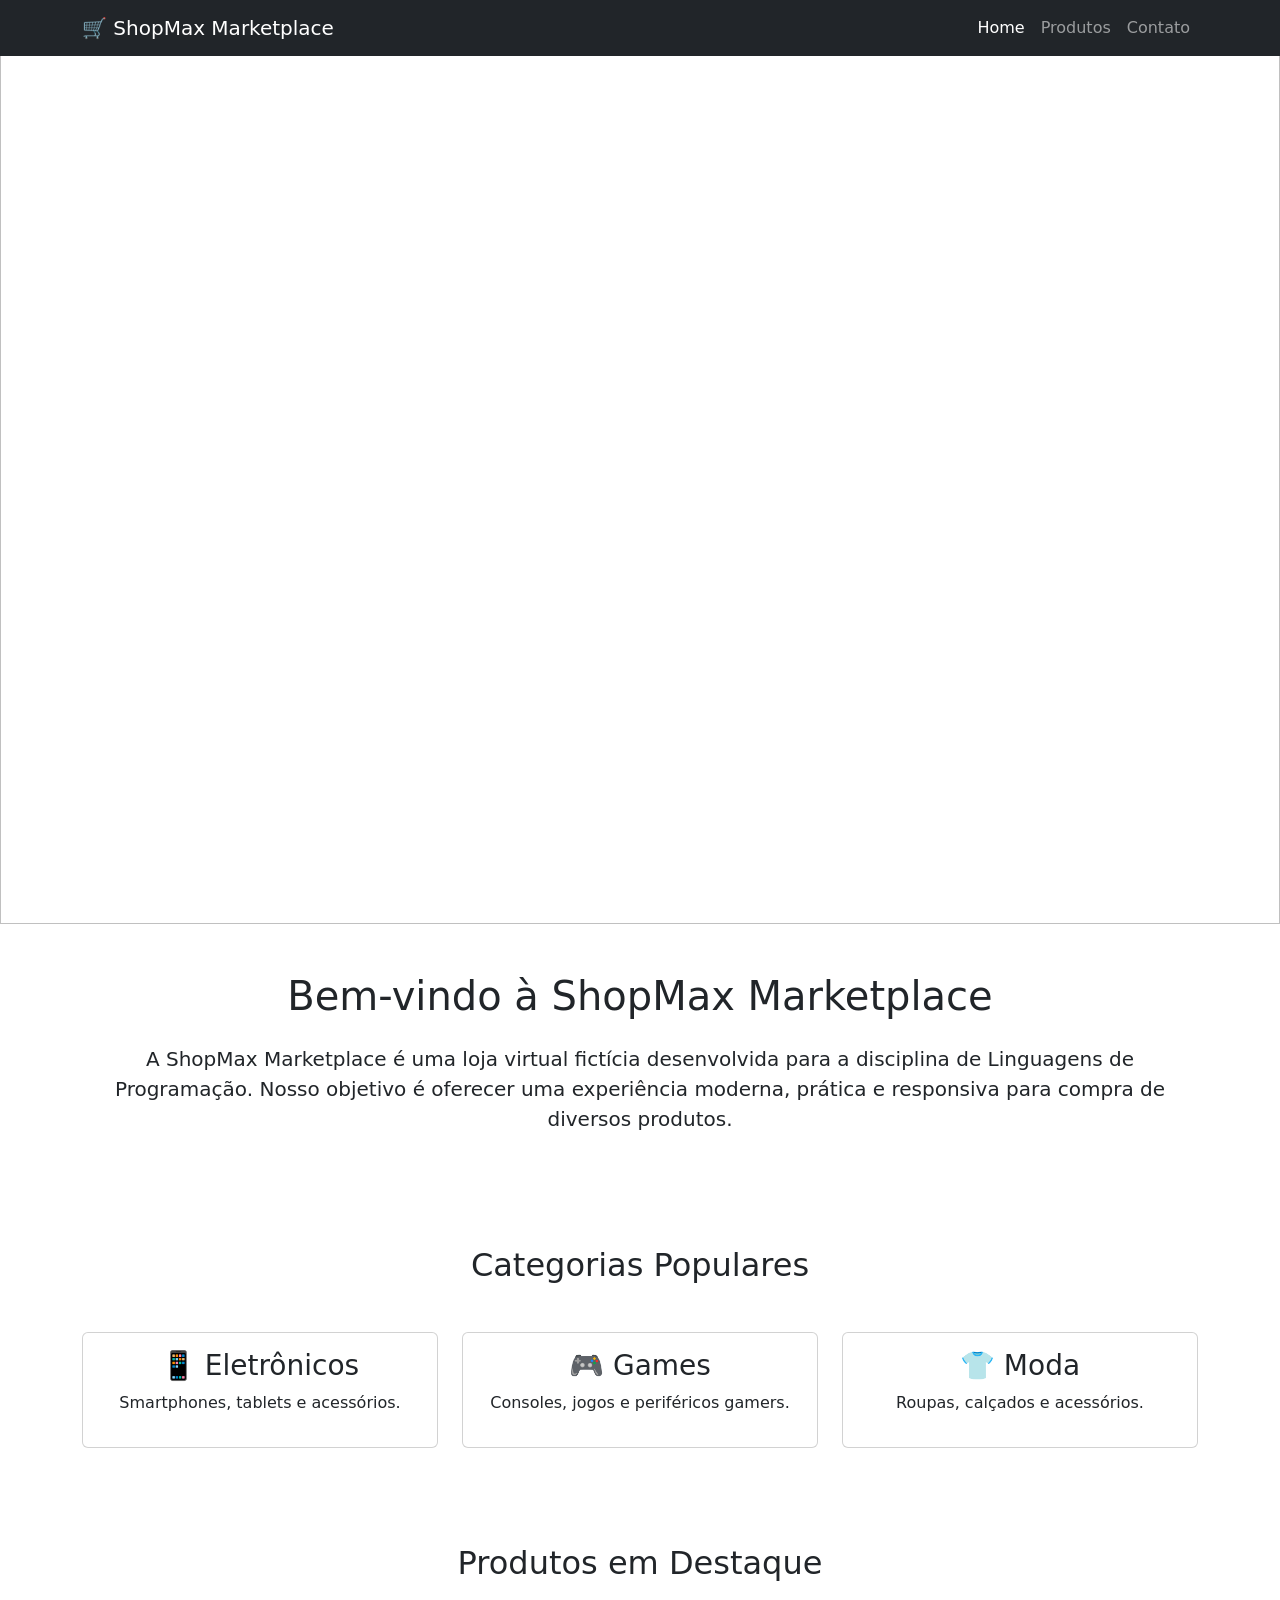
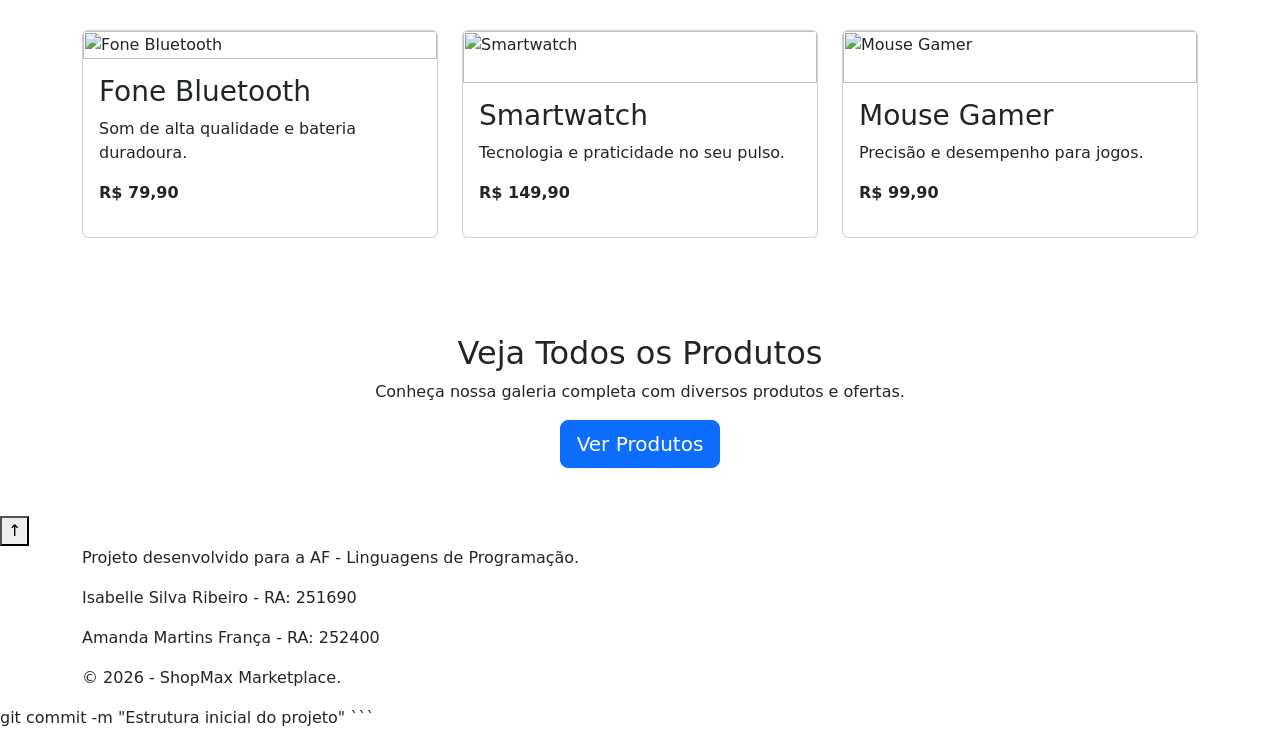
==== index.html @ 16505d4d "Home e galeria criadas" ====
```html
<!--
AF - Avaliação Final - Linguagens de Programação
Tema do Projeto: ShopMax Marketplace
Aluno 1: Isabelle Silva Ribeiro - RA: 251690
Aluno 2: Amanda Martins França - RA: 252400
Professor: Abimael de Oliveira
Data de entrega: 07/06
-->

<!DOCTYPE html>
<html lang="pt-br">

<head>
    <meta charset="UTF-8">
    <meta name="viewport" content="width=device-width, initial-scale=1.0">
    <title>ShopMax Marketplace - Home</title>

    <!-- Bootstrap -->
    <link href="https://cdn.jsdelivr.net/npm/bootstrap@5.3.3/dist/css/bootstrap.min.css" rel="stylesheet">

    <!-- CSS Próprio -->
    <link rel="stylesheet" href="./css/style.css">
</head>

<body>

    <!-- MENU -->
    <header>
        <nav class="navbar navbar-expand-lg navbar-dark bg-dark fixed-top">
            <div class="container">
                <a class="navbar-brand" href="index.html">🛒 ShopMax Marketplace</a>

                <button class="navbar-toggler" type="button" data-bs-toggle="collapse"
                    data-bs-target="#menuPrincipal">
                    <span class="navbar-toggler-icon"></span>
                </button>

                <div class="collapse navbar-collapse" id="menuPrincipal">
                    <ul class="navbar-nav ms-auto">
                        <li class="nav-item">
                            <a class="nav-link active" href="index.html">Home</a>
                        </li>

                        <li class="nav-item">
                            <a class="nav-link" href="galeria.html">Produtos</a>
                        </li>

                        <li class="nav-item">
                            <a class="nav-link" href="contato.html">Contato</a>
                        </li>
                    </ul>
                </div>
            </div>
        </nav>
    </header>

    <main>

        <!-- CARROSSEL -->
        <section class="hero">

            <div id="carouselHome" class="carousel slide" data-bs-ride="carousel">

                <div class="carousel-indicators">
                    <button type="button" data-bs-target="#carouselHome" data-bs-slide-to="0"
                        class="active"></button>

                    <button type="button" data-bs-target="#carouselHome" data-bs-slide-to="1"></button>

                    <button type="button" data-bs-target="#carouselHome" data-bs-slide-to="2"></button>
                </div>

                <div class="carousel-inner">

                    <div class="carousel-item active">
                        <img src="./img/banner1.jpg" class="d-block w-100" alt="Promoções imperdíveis">
                        <div class="carousel-caption">
                            <h2>Grandes Promoções</h2>
                            <p>Descontos especiais em milhares de produtos.</p>
                        </div>
                    </div>

                    <div class="carousel-item">
                        <img src="./img/banner2.jpg" class="d-block w-100" alt="Tecnologia e eletrônicos">
                        <div class="carousel-caption">
                            <h2>Tecnologia para Você</h2>
                            <p>Os melhores eletrônicos com preços incríveis.</p>
                        </div>
                    </div>

                    <div class="carousel-item">
                        <img src="./img/banner3.jpg" class="d-block w-100" alt="Moda e acessórios">
                        <div class="carousel-caption">
                            <h2>Moda e Estilo</h2>
                            <p>Produtos para todos os gostos e estilos.</p>
                        </div>
                    </div>

                </div>

                <button class="carousel-control-prev" type="button" data-bs-target="#carouselHome"
                    data-bs-slide="prev">
                    <span class="carousel-control-prev-icon"></span>
                </button>

                <button class="carousel-control-next" type="button" data-bs-target="#carouselHome"
                    data-bs-slide="next">
                    <span class="carousel-control-next-icon"></span>
                </button>

            </div>

        </section>

        <!-- APRESENTAÇÃO -->
        <section class="container text-center py-5">

            <h1 class="titulo-gradiente mb-4">
                Bem-vindo à ShopMax Marketplace
            </h1>

            <p class="lead">
                A ShopMax Marketplace é uma loja virtual fictícia desenvolvida para a disciplina
                de Linguagens de Programação. Nosso objetivo é oferecer uma experiência moderna,
                prática e responsiva para compra de diversos produtos.
            </p>

        </section>

        <!-- CATEGORIAS -->
        <section class="container py-5">

            <h2 class="text-center mb-5">
                Categorias Populares
            </h2>

            <div class="row g-4">

                <div class="col-md-4">
                    <div class="card text-center h-100">
                        <div class="card-body">
                            <h3>📱 Eletrônicos</h3>
                            <p>Smartphones, tablets e acessórios.</p>
                        </div>
                    </div>
                </div>

                <div class="col-md-4">
                    <div class="card text-center h-100">
                        <div class="card-body">
                            <h3>🎮 Games</h3>
                            <p>Consoles, jogos e periféricos gamers.</p>
                        </div>
                    </div>
                </div>

                <div class="col-md-4">
                    <div class="card text-center h-100">
                        <div class="card-body">
                            <h3>👕 Moda</h3>
                            <p>Roupas, calçados e acessórios.</p>
                        </div>
                    </div>
                </div>

            </div>

        </section>

        <!-- PRODUTOS EM DESTAQUE -->
        <section class="container py-5">

            <h2 class="text-center mb-5">
                Produtos em Destaque
            </h2>

            <div class="row g-4">

                <article class="col-md-4">
                    <div class="card h-100">
                        <img src="./img/produto1.jpg" class="card-img-top" alt="Fone Bluetooth">
                        <div class="card-body">
                            <h3 class="card-title">Fone Bluetooth</h3>
                            <p class="card-text">Som de alta qualidade e bateria duradoura.</p>
                            <p><strong>R$ 79,90</strong></p>
                        </div>
                    </div>
                </article>

                <article class="col-md-4">
                    <div class="card h-100">
                        <img src="./img/produto2.jpg" class="card-img-top" alt="Smartwatch">
                        <div class="card-body">
                            <h3 class="card-title">Smartwatch</h3>
                            <p class="card-text">Tecnologia e praticidade no seu pulso.</p>
                            <p><strong>R$ 149,90</strong></p>
                        </div>
                    </div>
                </article>

                <article class="col-md-4">
                    <div class="card h-100">
                        <img src="./img/produto3.jpg" class="card-img-top" alt="Mouse Gamer">
                        <div class="card-body">
                            <h3 class="card-title">Mouse Gamer</h3>
                            <p class="card-text">Precisão e desempenho para jogos.</p>
                            <p><strong>R$ 99,90</strong></p>
                        </div>
                    </div>
                </article>

            </div>

        </section>

        <!-- CHAMADA PARA GALERIA -->
        <section class="container text-center py-5">

            <h2>Veja Todos os Produtos</h2>

            <p>
                Conheça nossa galeria completa com diversos produtos e ofertas.
            </p>

            <a href="galeria.html" class="btn btn-primary btn-lg">
                Ver Produtos
            </a>

        </section>

    </main>

    <!-- BOTÃO TOPO -->
    <button id="btnTopo" class="btn-topo">
        ↑
    </button>

    <!-- RODAPÉ -->
    <footer class="rodape">

        <div class="container">

            <p>
                Projeto desenvolvido para a AF - Linguagens de Programação.
            </p>

            <p>
                Isabelle Silva Ribeiro - RA: 251690
            </p>

            <p>
                Amanda Martins França - RA: 252400
            </p>

            <p>
                © 2026 - ShopMax Marketplace.
            </p>

        </div>

    </footer>

    <!-- Bootstrap JS -->
    <script src="https://cdn.jsdelivr.net/npm/bootstrap@5.3.3/dist/js/bootstrap.bundle.min.js"></script>

    <!-- JS Próprio -->git commit -m "Estrutura inicial do projeto"
    <script src="./js/script.js"></script>

</body>

</html>
```
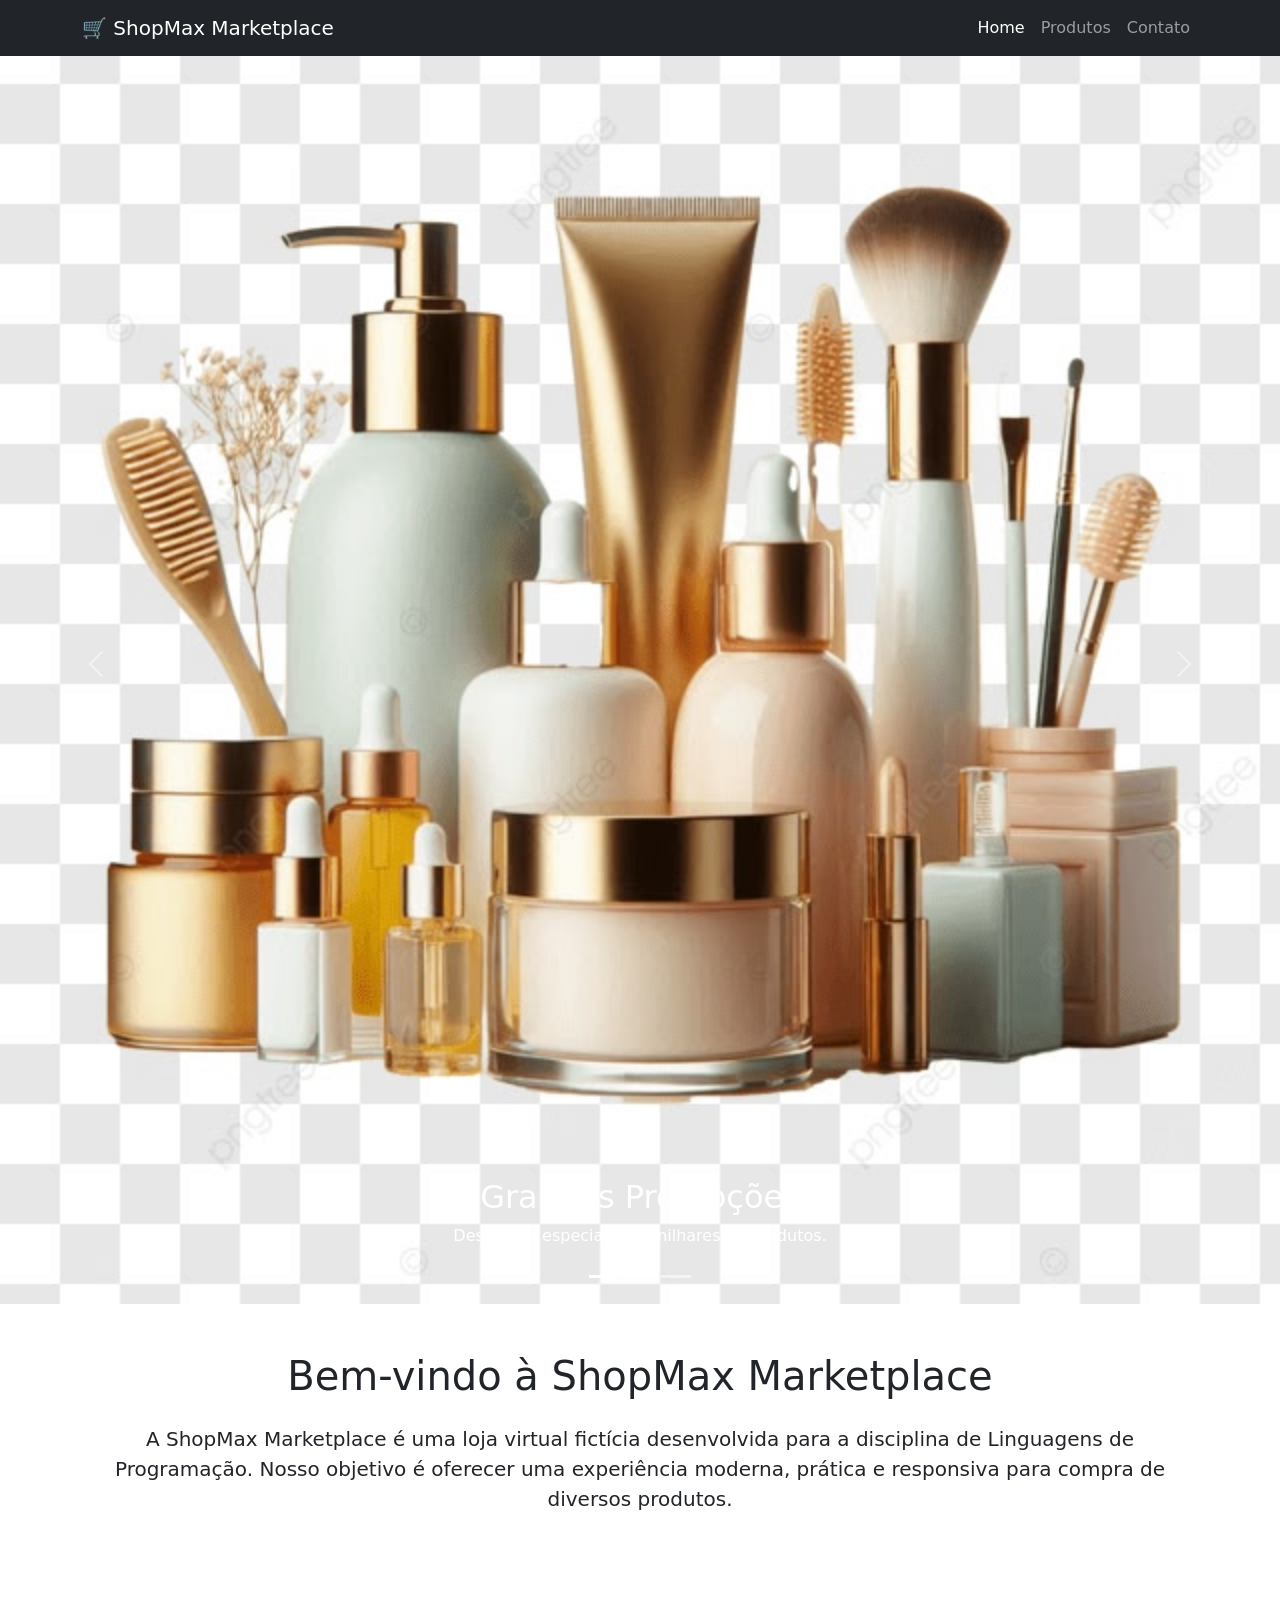
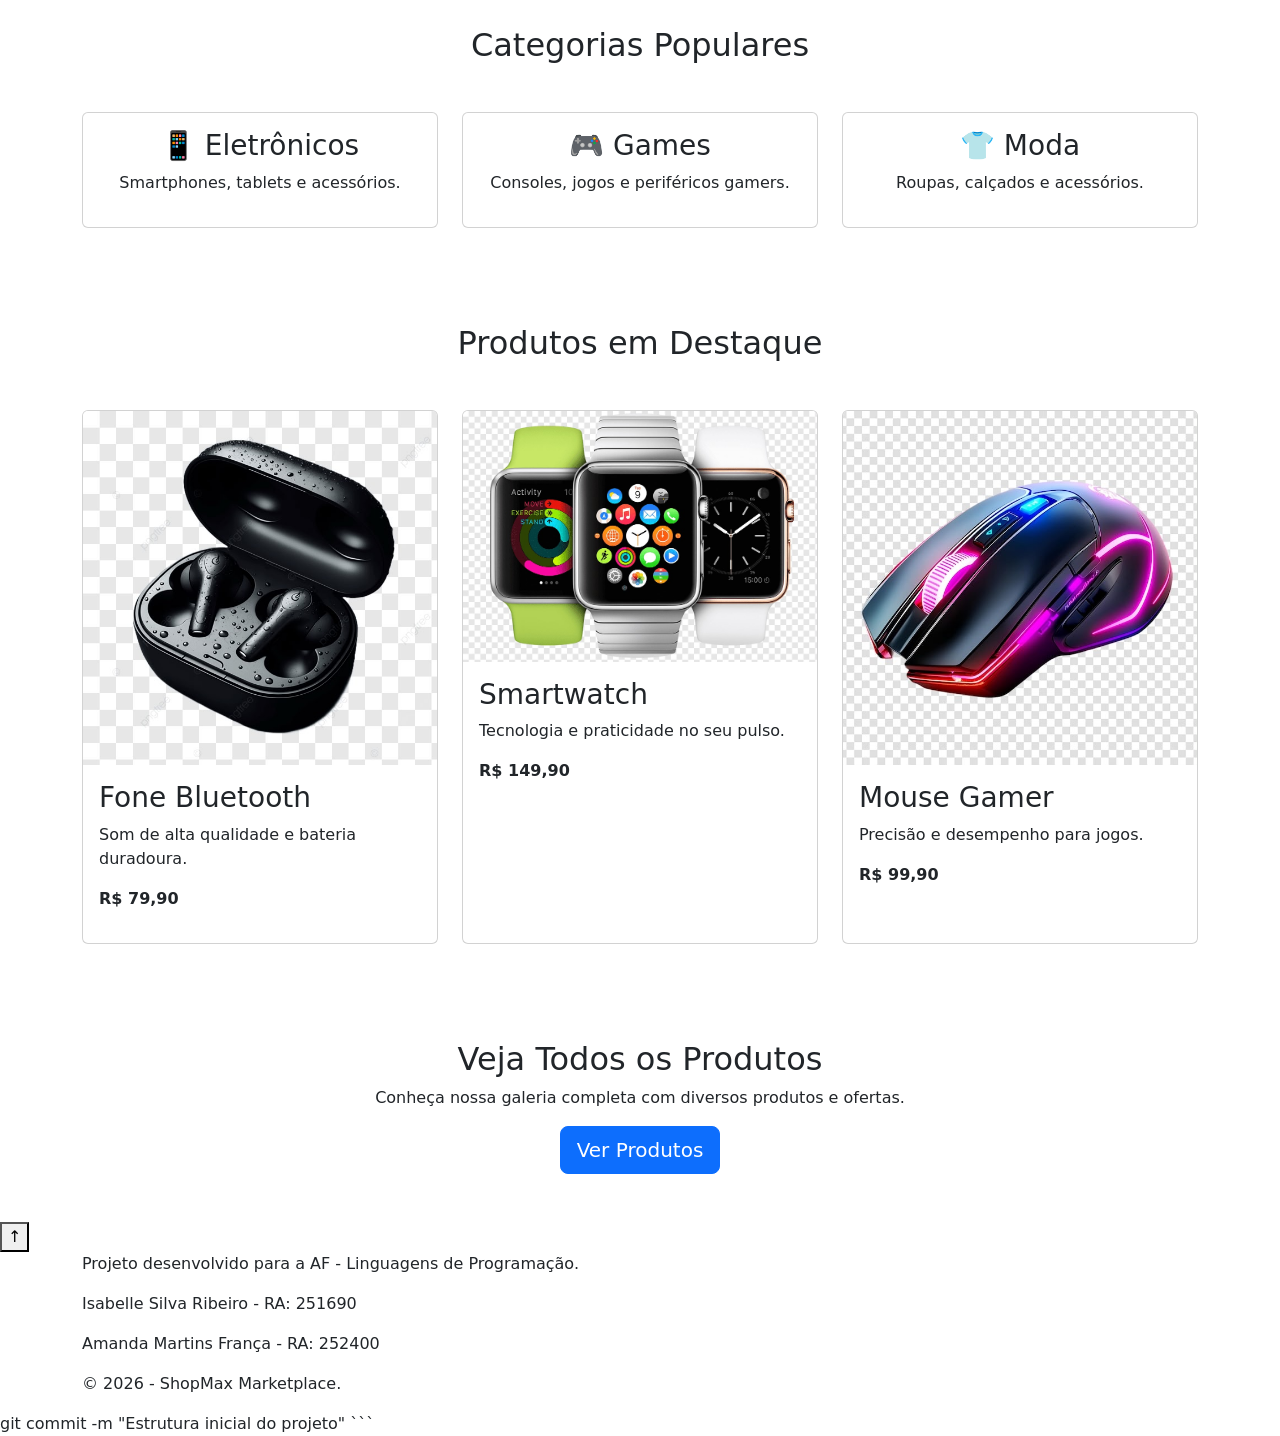
==== commit 54c23017: "Galeria completa com produtos e imagens" ====
--- a/index.html
+++ b/index.html
@@ -74,7 +74,7 @@
                 <div class="carousel-inner">
 
                     <div class="carousel-item active">
-                        <img src="./img/banner1.jpg" class="d-block w-100" alt="Promoções imperdíveis">
+                        <img src="./img/banner1.jpeg" class="d-block w-100" alt="Promoções imperdíveis">
                         <div class="carousel-caption">
                             <h2>Grandes Promoções</h2>
                             <p>Descontos especiais em milhares de produtos.</p>
@@ -82,7 +82,7 @@
                     </div>
 
                     <div class="carousel-item">
-                        <img src="./img/banner2.jpg" class="d-block w-100" alt="Tecnologia e eletrônicos">
+                        <img src="./img/banner2.jpeg" class="d-block w-100" alt="Tecnologia e eletrônicos">
                         <div class="carousel-caption">
                             <h2>Tecnologia para Você</h2>
                             <p>Os melhores eletrônicos com preços incríveis.</p>
@@ -90,7 +90,7 @@
                     </div>
 
                     <div class="carousel-item">
-                        <img src="./img/banner3.jpg" class="d-block w-100" alt="Moda e acessórios">
+                        <img src="./img/banner3.jpeg" class="d-block w-100" alt="Moda e acessórios">
                         <div class="carousel-caption">
                             <h2>Moda e Estilo</h2>
                             <p>Produtos para todos os gostos e estilos.</p>
@@ -179,7 +179,7 @@
 
                 <article class="col-md-4">
                     <div class="card h-100">
-                        <img src="./img/produto1.jpg" class="card-img-top" alt="Fone Bluetooth">
+                        <img src="./img/produto1.jpeg" class="card-img-top" alt="Fone Bluetooth">
                         <div class="card-body">
                             <h3 class="card-title">Fone Bluetooth</h3>
                             <p class="card-text">Som de alta qualidade e bateria duradoura.</p>
@@ -190,7 +190,7 @@
 
                 <article class="col-md-4">
                     <div class="card h-100">
-                        <img src="./img/produto2.jpg" class="card-img-top" alt="Smartwatch">
+                        <img src="./img/produto2.jpeg" class="card-img-top" alt="Smartwatch">
                         <div class="card-body">
                             <h3 class="card-title">Smartwatch</h3>
                             <p class="card-text">Tecnologia e praticidade no seu pulso.</p>
@@ -201,7 +201,7 @@
 
                 <article class="col-md-4">
                     <div class="card h-100">
-                        <img src="./img/produto3.jpg" class="card-img-top" alt="Mouse Gamer">
+                        <img src="./img/produto3.jpeg" class="card-img-top" alt="Mouse Gamer">
                         <div class="card-body">
                             <h3 class="card-title">Mouse Gamer</h3>
                             <p class="card-text">Precisão e desempenho para jogos.</p>
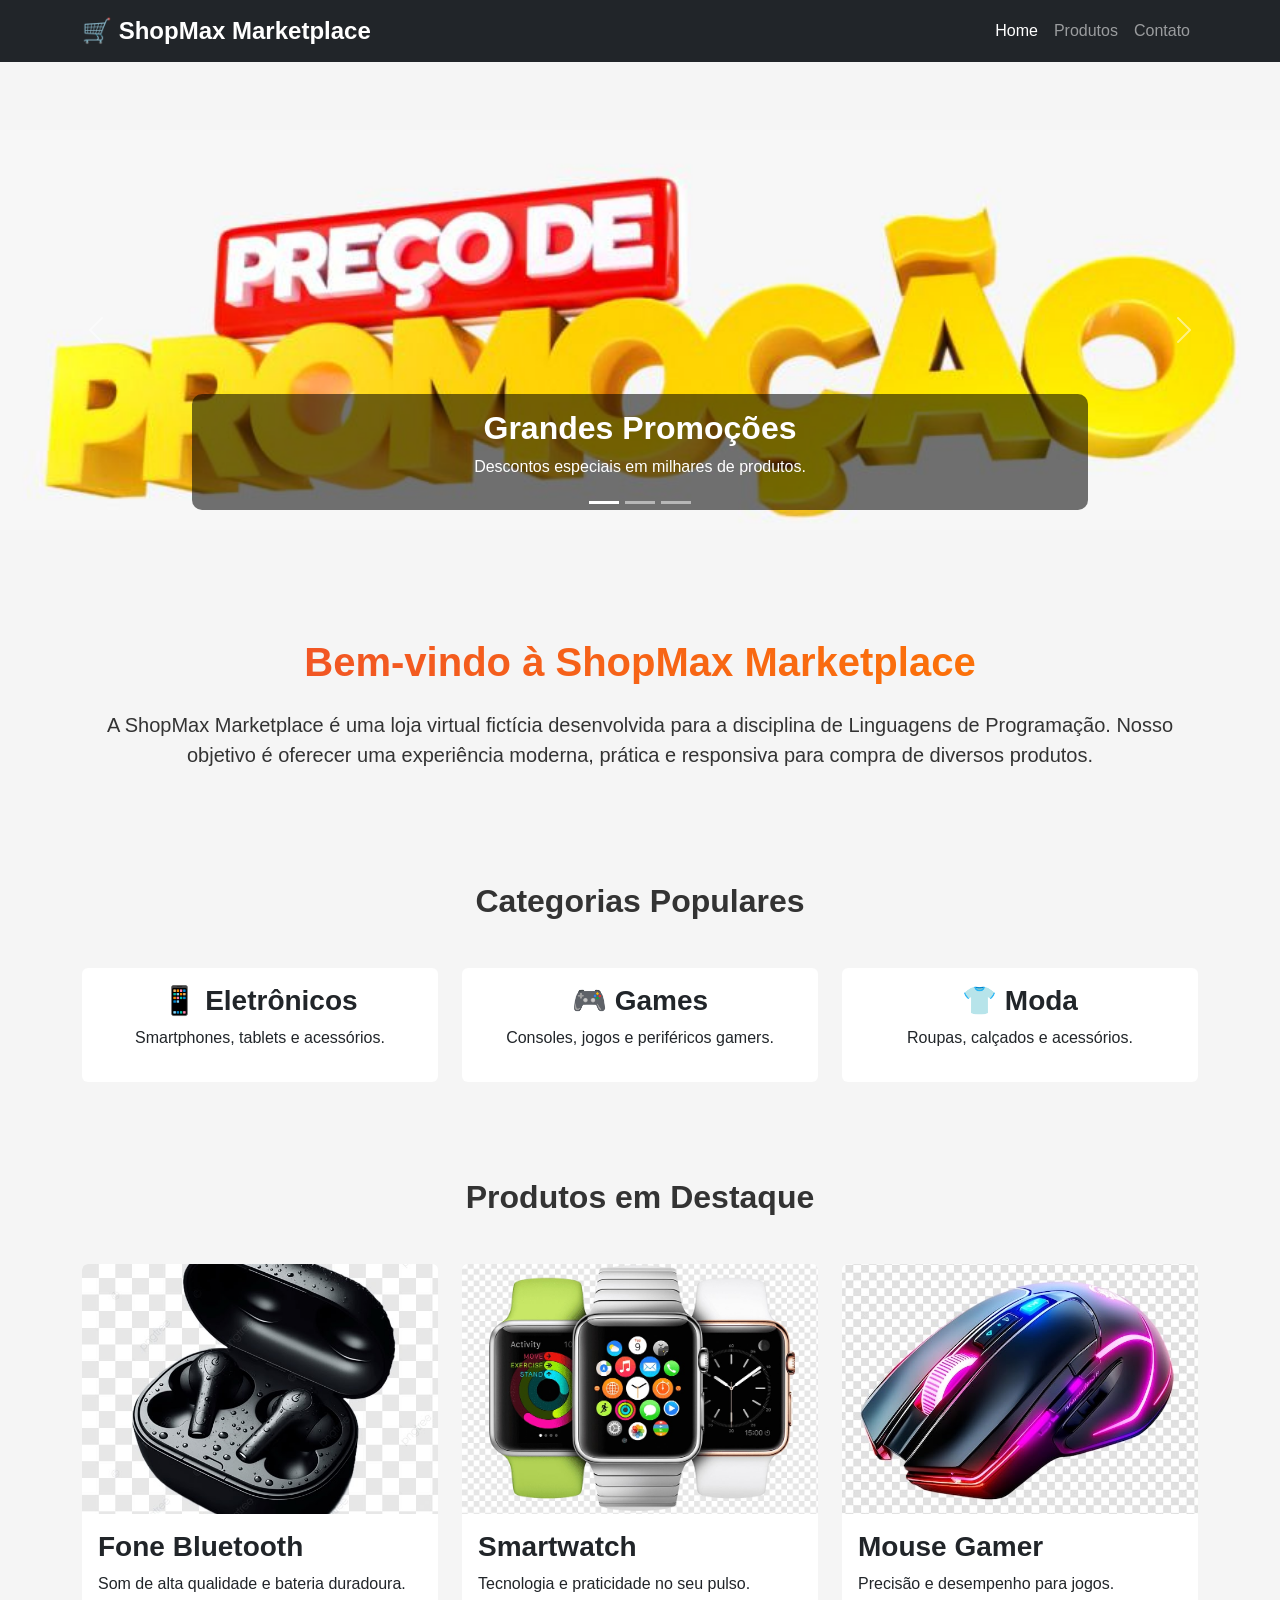
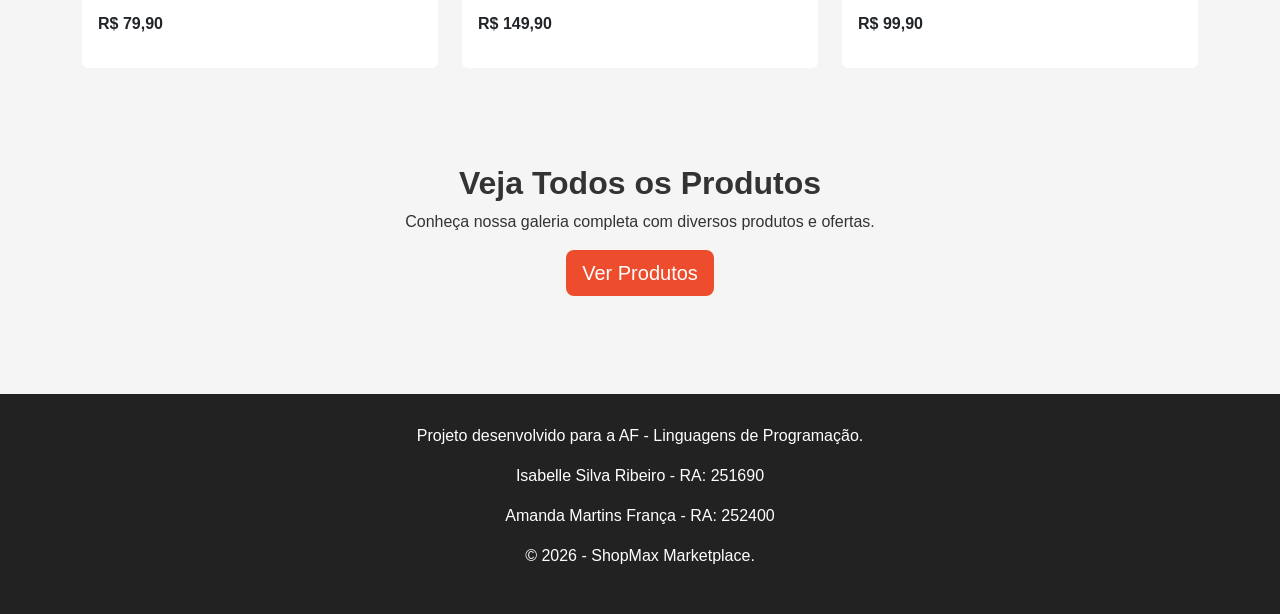
==== commit 186e88b5: "CSS final e responsividade" ====
--- a/index.html
+++ b/index.html
@@ -1,4 +1,3 @@
-```html
 <!--
 AF - Avaliação Final - Linguagens de Programação
 Tema do Projeto: ShopMax Marketplace
@@ -31,8 +30,7 @@
             <div class="container">
                 <a class="navbar-brand" href="index.html">🛒 ShopMax Marketplace</a>
 
-                <button class="navbar-toggler" type="button" data-bs-toggle="collapse"
-                    data-bs-target="#menuPrincipal">
+                <button class="navbar-toggler" type="button" data-bs-toggle="collapse" data-bs-target="#menuPrincipal">
                     <span class="navbar-toggler-icon"></span>
                 </button>
 
@@ -63,8 +61,7 @@
             <div id="carouselHome" class="carousel slide" data-bs-ride="carousel">
 
                 <div class="carousel-indicators">
-                    <button type="button" data-bs-target="#carouselHome" data-bs-slide-to="0"
-                        class="active"></button>
+                    <button type="button" data-bs-target="#carouselHome" data-bs-slide-to="0" class="active"></button>
 
                     <button type="button" data-bs-target="#carouselHome" data-bs-slide-to="1"></button>
 
@@ -99,13 +96,11 @@
 
                 </div>
 
-                <button class="carousel-control-prev" type="button" data-bs-target="#carouselHome"
-                    data-bs-slide="prev">
+                <button class="carousel-control-prev" type="button" data-bs-target="#carouselHome" data-bs-slide="prev">
                     <span class="carousel-control-prev-icon"></span>
                 </button>
 
-                <button class="carousel-control-next" type="button" data-bs-target="#carouselHome"
-                    data-bs-slide="next">
+                <button class="carousel-control-next" type="button" data-bs-target="#carouselHome" data-bs-slide="next">
                     <span class="carousel-control-next-icon"></span>
                 </button>
 
@@ -264,10 +259,9 @@
     <!-- Bootstrap JS -->
     <script src="https://cdn.jsdelivr.net/npm/bootstrap@5.3.3/dist/js/bootstrap.bundle.min.js"></script>
 
-    <!-- JS Próprio -->git commit -m "Estrutura inicial do projeto"
+    <!-- JS Próprio -->
     <script src="./js/script.js"></script>
 
 </body>
 
-</html>
-```
+</html>
--- a/css/style.css
+++ b/css/style.css
@@ -0,0 +1,230 @@
+/*
+AF - Avaliação Final - Linguagens de Programação
+Tema do Projeto: ShopMax Marketplace
+Aluno 1: Isabelle Silva Ribeiro - RA: 251690
+Aluno 2: Amanda Martins França - RA: 252400
+Professor: Abimael de Oliveira
+Data de entrega: 07/06
+*/
+
+:root {
+    --cor-primaria: #ee4d2d;
+    --cor-secundaria: #222;
+    --cor-clara: #f5f5f5;
+    --cor-branca: #ffffff;
+}
+
+* {
+    margin: 0;
+    padding: 0;
+    box-sizing: border-box;
+}
+
+body {
+    font-family: Arial, Helvetica, sans-serif;
+    background: var(--cor-clara);
+    color: #333;
+    padding-top: 70px;
+}
+
+img {
+    max-width: 100%;
+    display: block;
+}
+
+section {
+    padding: 60px 0;
+}
+
+/* =========================
+   NAVBAR
+========================= */
+
+.navbar-brand {
+    font-weight: bold;
+    font-size: 1.5rem;
+}
+
+/* =========================
+   TÍTULOS
+========================= */
+
+h1,
+h2,
+h3 {
+    font-weight: bold;
+}
+
+.titulo-gradiente {
+    background: linear-gradient(90deg, #ee4d2d, #ff7a00);
+    -webkit-background-clip: text;
+    -webkit-text-fill-color: transparent;
+}
+
+/* =========================
+   CARROSSEL HOME
+========================= */
+
+.carousel-item img {
+    width: 100%;
+    height: 400px;
+    object-fit: cover;
+}
+
+.carousel-caption {
+    background: rgba(0, 0, 0, 0.55);
+    padding: 15px;
+    border-radius: 10px;
+}
+
+/* =========================
+   CARDS E PRODUTOS
+========================= */
+
+.card {
+    border: none;
+    overflow: hidden;
+    transition: all 0.3s ease;
+    animation: aparecer 0.7s ease;
+}
+
+.card:hover {
+    transform: translateY(-8px);
+    box-shadow: 0 8px 20px rgba(0, 0, 0, 0.2);
+}
+
+.card-img-top {
+    width: 100%;
+    height: 250px;
+    object-fit: cover;
+    transition: transform 0.4s ease;
+}
+
+.card-img-top:hover {
+    transform: scale(1.05);
+}
+
+/* =========================
+   BOTÕES
+========================= */
+
+.btn-primary {
+    background-color: var(--cor-primaria);
+    border: none;
+}
+
+.btn-primary:hover {
+    opacity: 0.9;
+}
+
+/* =========================
+   FLEXBOX
+========================= */
+
+.area-destaques {
+    display: flex;
+    flex-wrap: wrap;
+    gap: 20px;
+    justify-content: center;
+}
+
+/* =========================
+   FORMULÁRIO
+========================= */
+
+.form-contato {
+    background: white;
+    padding: 25px;
+    border-radius: 10px;
+    box-shadow: 0 4px 10px rgba(0, 0, 0, 0.1);
+}
+
+/* =========================
+   MAPA
+========================= */
+
+iframe {
+    border-radius: 10px;
+    width: 100%;
+}
+
+/* =========================
+   BOTÃO VOLTAR AO TOPO
+========================= */
+
+.btn-topo {
+    position: fixed;
+    right: 20px;
+    bottom: 20px;
+    display: none;
+    border: none;
+    border-radius: 50%;
+    padding: 12px 16px;
+    cursor: pointer;
+    background: var(--cor-primaria);
+    color: white;
+    font-size: 20px;
+    z-index: 999;
+}
+
+.btn-topo.mostrar {
+    display: block;
+}
+
+/* =========================
+   RODAPÉ
+========================= */
+
+.rodape {
+    background: var(--cor-secundaria);
+    color: white;
+    text-align: center;
+    padding: 30px;
+    margin-top: 50px;
+}
+
+/* =========================
+   ANIMAÇÕES
+========================= */
+
+@keyframes aparecer {
+
+    from {
+        opacity: 0;
+        transform: translateY(25px);
+    }
+
+    to {
+        opacity: 1;
+        transform: translateY(0);
+    }
+
+}
+
+/* =========================
+   RESPONSIVIDADE
+========================= */
+
+@media (max-width: 768px) {
+
+    h1 {
+        font-size: 2rem;
+    }
+
+    .carousel-item img {
+        height: 250px;
+    }
+
+    .card-img-top {
+        height: 200px;
+    }
+
+    .carousel-caption h2 {
+        font-size: 1.2rem;
+    }
+
+    .carousel-caption p {
+        font-size: 0.9rem;
+    }
+
+}
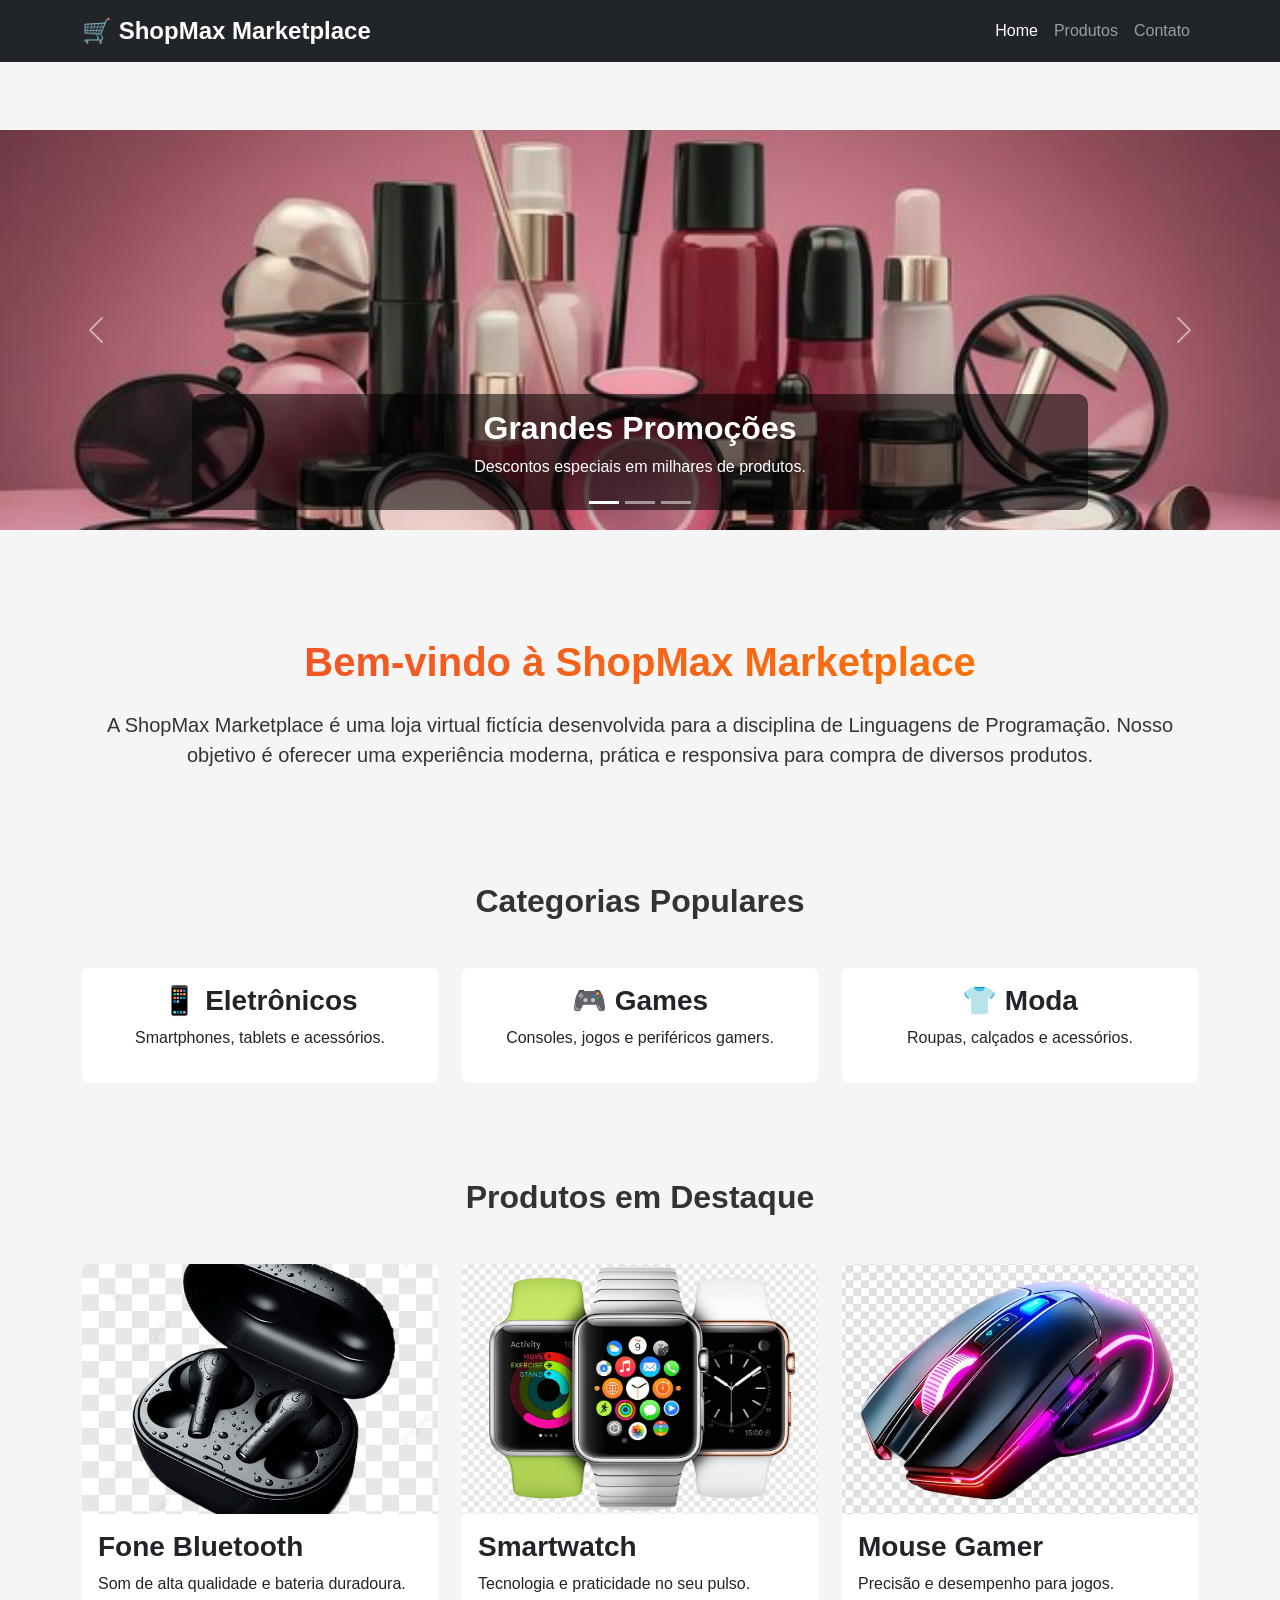
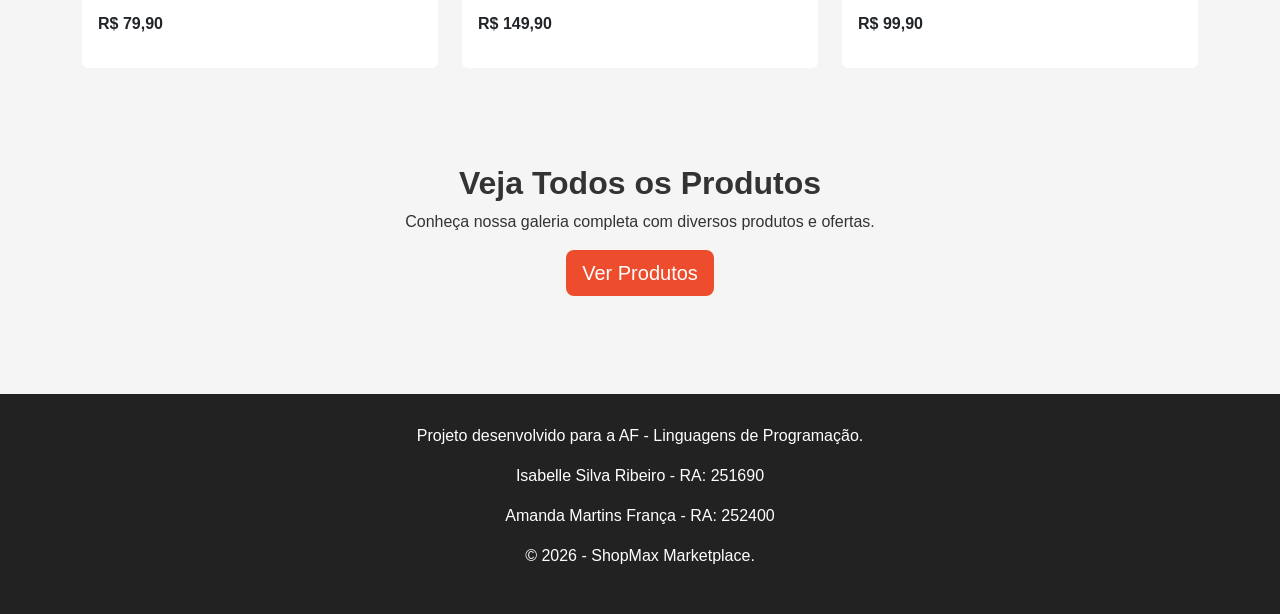
==== commit 46099640: "README e documentação do projeto" ====
--- a/index.html
+++ b/index.html
@@ -71,7 +71,7 @@
                 <div class="carousel-inner">
 
                     <div class="carousel-item active">
-                        <img src="./img/banner1.jpeg" class="d-block w-100" alt="Promoções imperdíveis">
+                        <img src="./img/banner1.jpg" class="d-block w-100" alt="Promoções imperdíveis">
                         <div class="carousel-caption">
                             <h2>Grandes Promoções</h2>
                             <p>Descontos especiais em milhares de produtos.</p>
@@ -79,7 +79,7 @@
                     </div>
 
                     <div class="carousel-item">
-                        <img src="./img/banner2.jpeg" class="d-block w-100" alt="Tecnologia e eletrônicos">
+                        <img src="./img/banner2.jpg" class="d-block w-100" alt="Tecnologia e eletrônicos">
                         <div class="carousel-caption">
                             <h2>Tecnologia para Você</h2>
                             <p>Os melhores eletrônicos com preços incríveis.</p>
@@ -87,7 +87,7 @@
                     </div>
 
                     <div class="carousel-item">
-                        <img src="./img/banner3.jpeg" class="d-block w-100" alt="Moda e acessórios">
+                        <img src="./img/banner3.jpg" class="d-block w-100" alt="Moda e acessórios">
                         <div class="carousel-caption">
                             <h2>Moda e Estilo</h2>
                             <p>Produtos para todos os gostos e estilos.</p>
